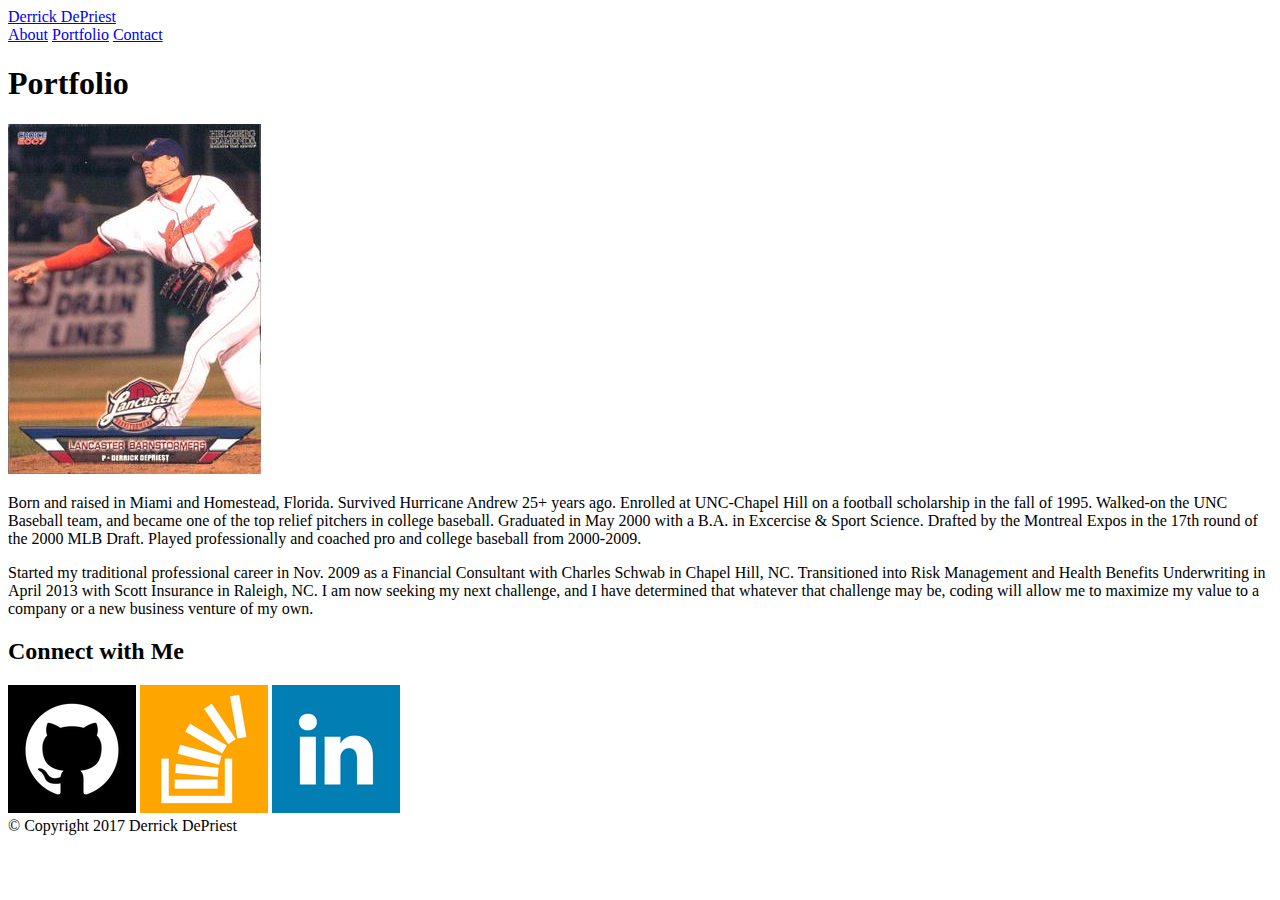
==== portfolio.html @ 7feb8037 "Updates on 8.25.17" ====
<!DOCTYPE html>
<html>
<head>
	<title>Portfolio</title>
</head>
<body>
	<header id="masthead">
		<div class="container">
		<a href="index.html" id="logo">
		Derrick DePriest</a>
		<nav>
			<a href="index.html">About</a>
			<a href="portfolio.html">Portfolio</a>
			<a href="contact.html">Contact</a>
		</nav>
		</div>
	</header>
	<div id="main-container" class="container">
		<section class="main-container">
			<h1>Portfolio</h1>

			<img src="assets/images/Barnstormers Pic.jpg"
			class="auth-image" alt="Pitching">

			<p>Born and raised in Miami and Homestead, Florida.  Survived Hurricane Andrew 25+ years ago.  Enrolled at UNC-Chapel Hill on a football scholarship in the fall of 1995.  Walked-on the UNC Baseball team, and became one of the top relief pitchers in college baseball.  Graduated in May 2000 with a B.A. in Excercise & Sport Science. Drafted by the Montreal Expos in the 17th round of the 2000 MLB Draft.  Played professionally and coached pro and college baseball from 2000-2009.
			</p>
			
			<p>Started my traditional professional career in Nov. 2009 as a Financial Consultant with Charles Schwab in Chapel Hill, NC.  Transitioned into Risk Management and Health Benefits Underwriting in April 2013 with Scott Insurance in Raleigh, NC.  I am now seeking my next challenge, and I have determined that whatever that challenge may be, coding will allow me to maximize my value to a company or a new business venture of my own.</p>
		</section>

		<section class="sidebar">
			<div id="connect">
				<h2>Connect with Me</h2>

				<img src="assets/images/GitHub.png" class="social" alt="GitHub">
				<img src="assets/images/Stack Overflow.png" class="social" alt="Stack Overflow">
				<img src="assets/images/LinkedIn.png" class="social" alt="LinkedIn">
				
			</div>
			
		</section>
	</div>
	<footer>
		<div class="container">
			&copy; Copyright 2017 Derrick DePriest
		</div>
	</footer>
</body>
</html>
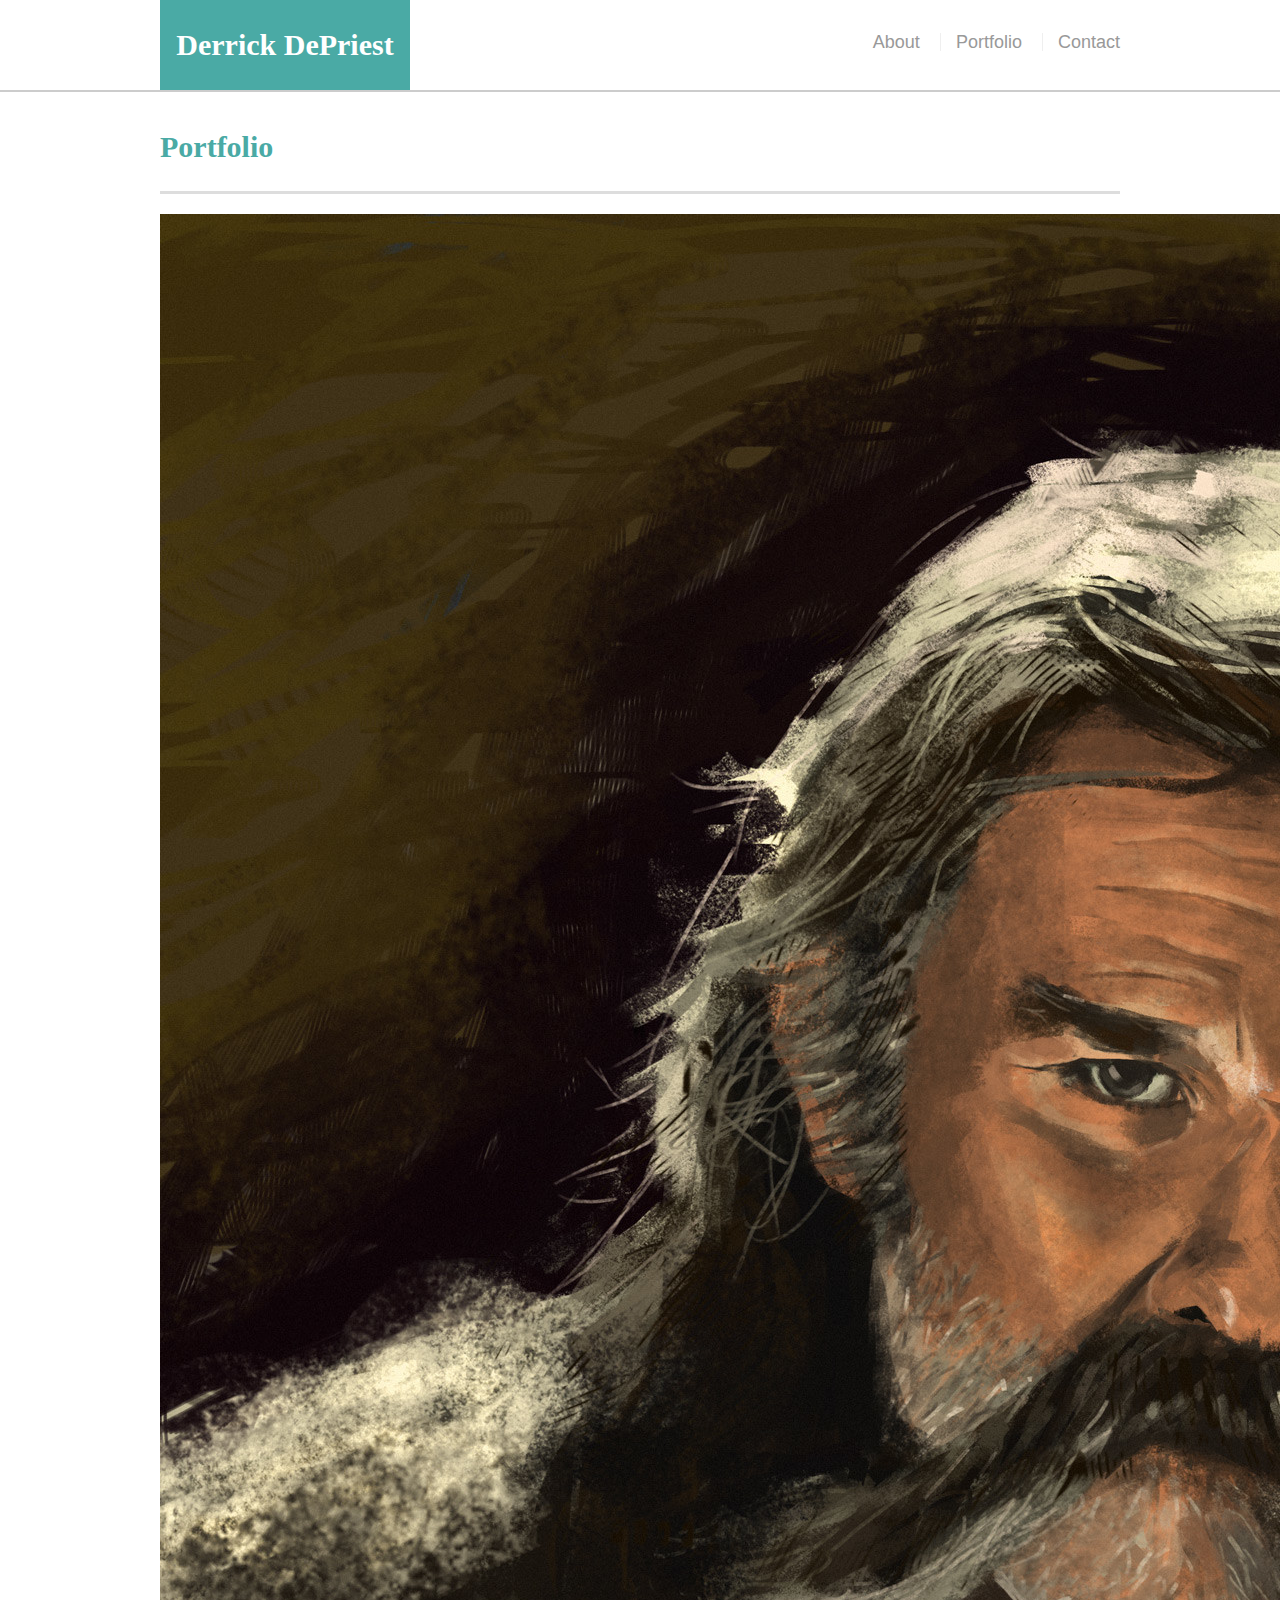
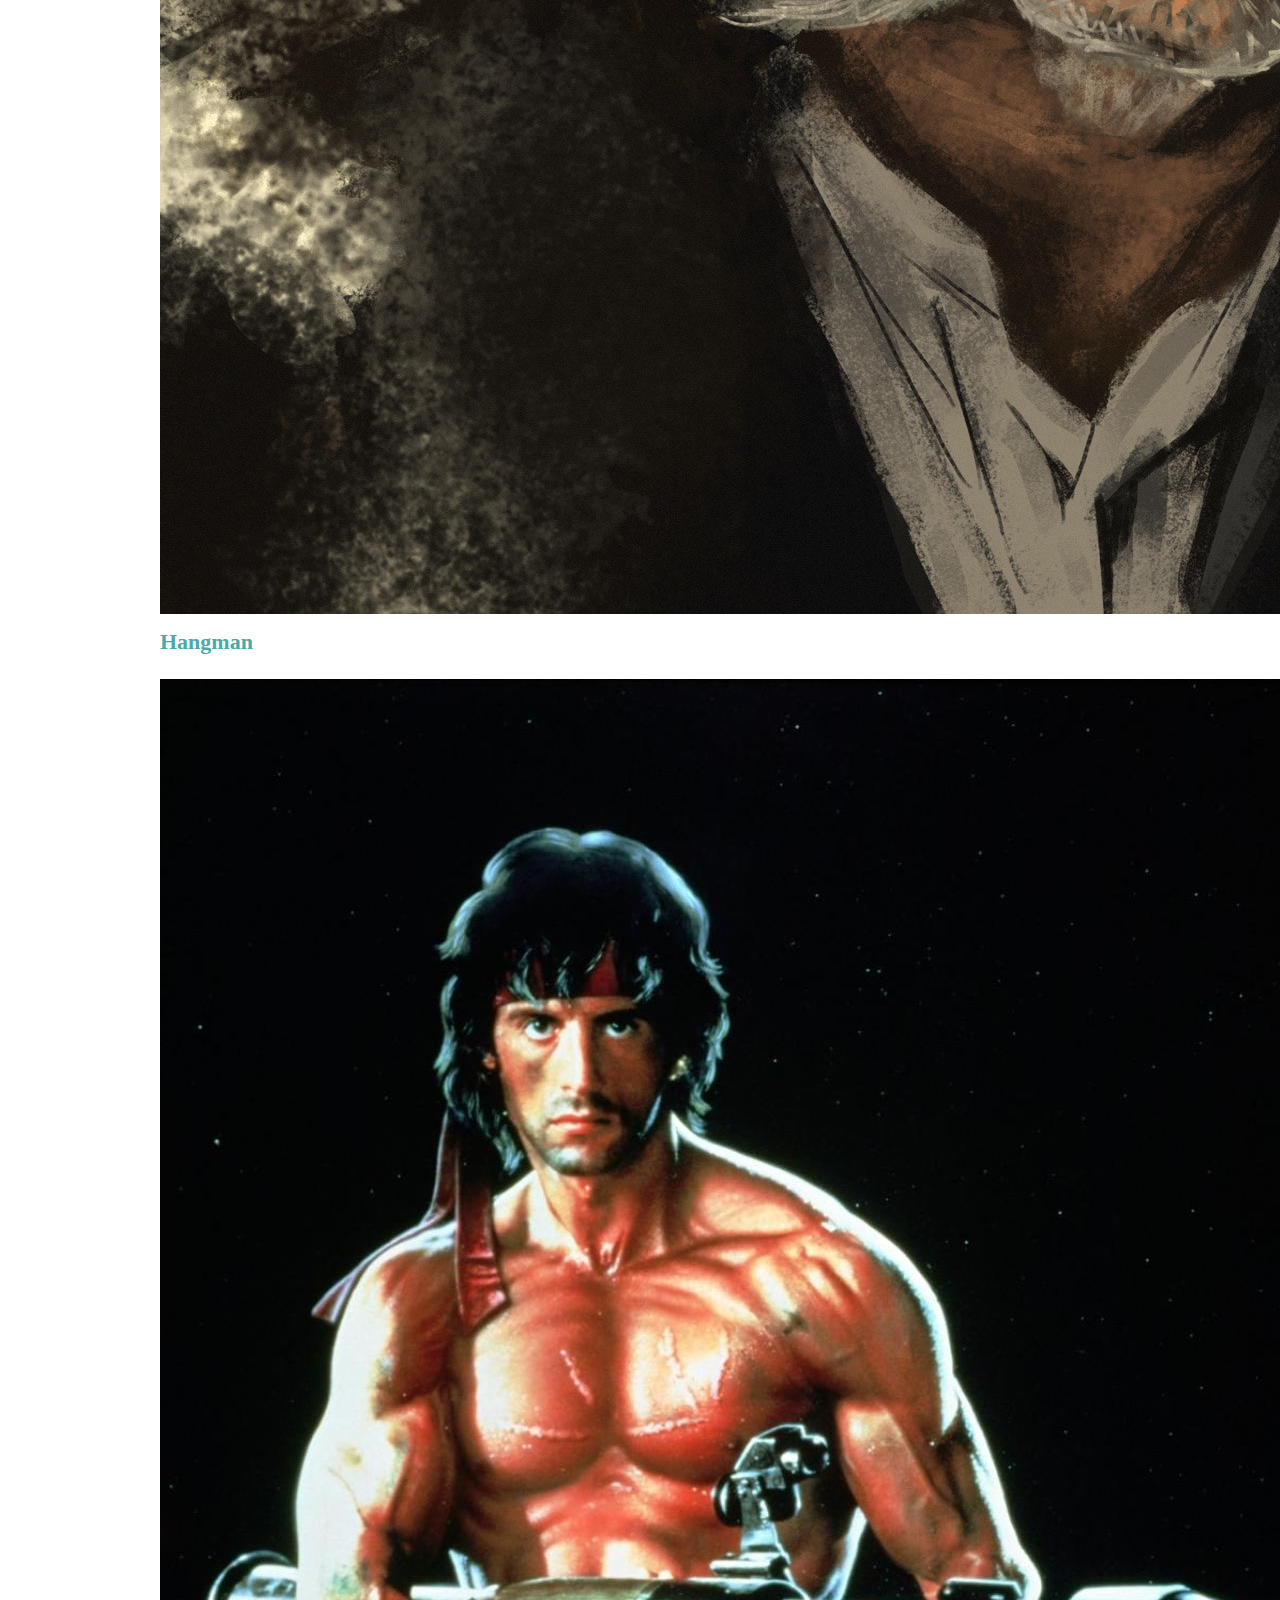
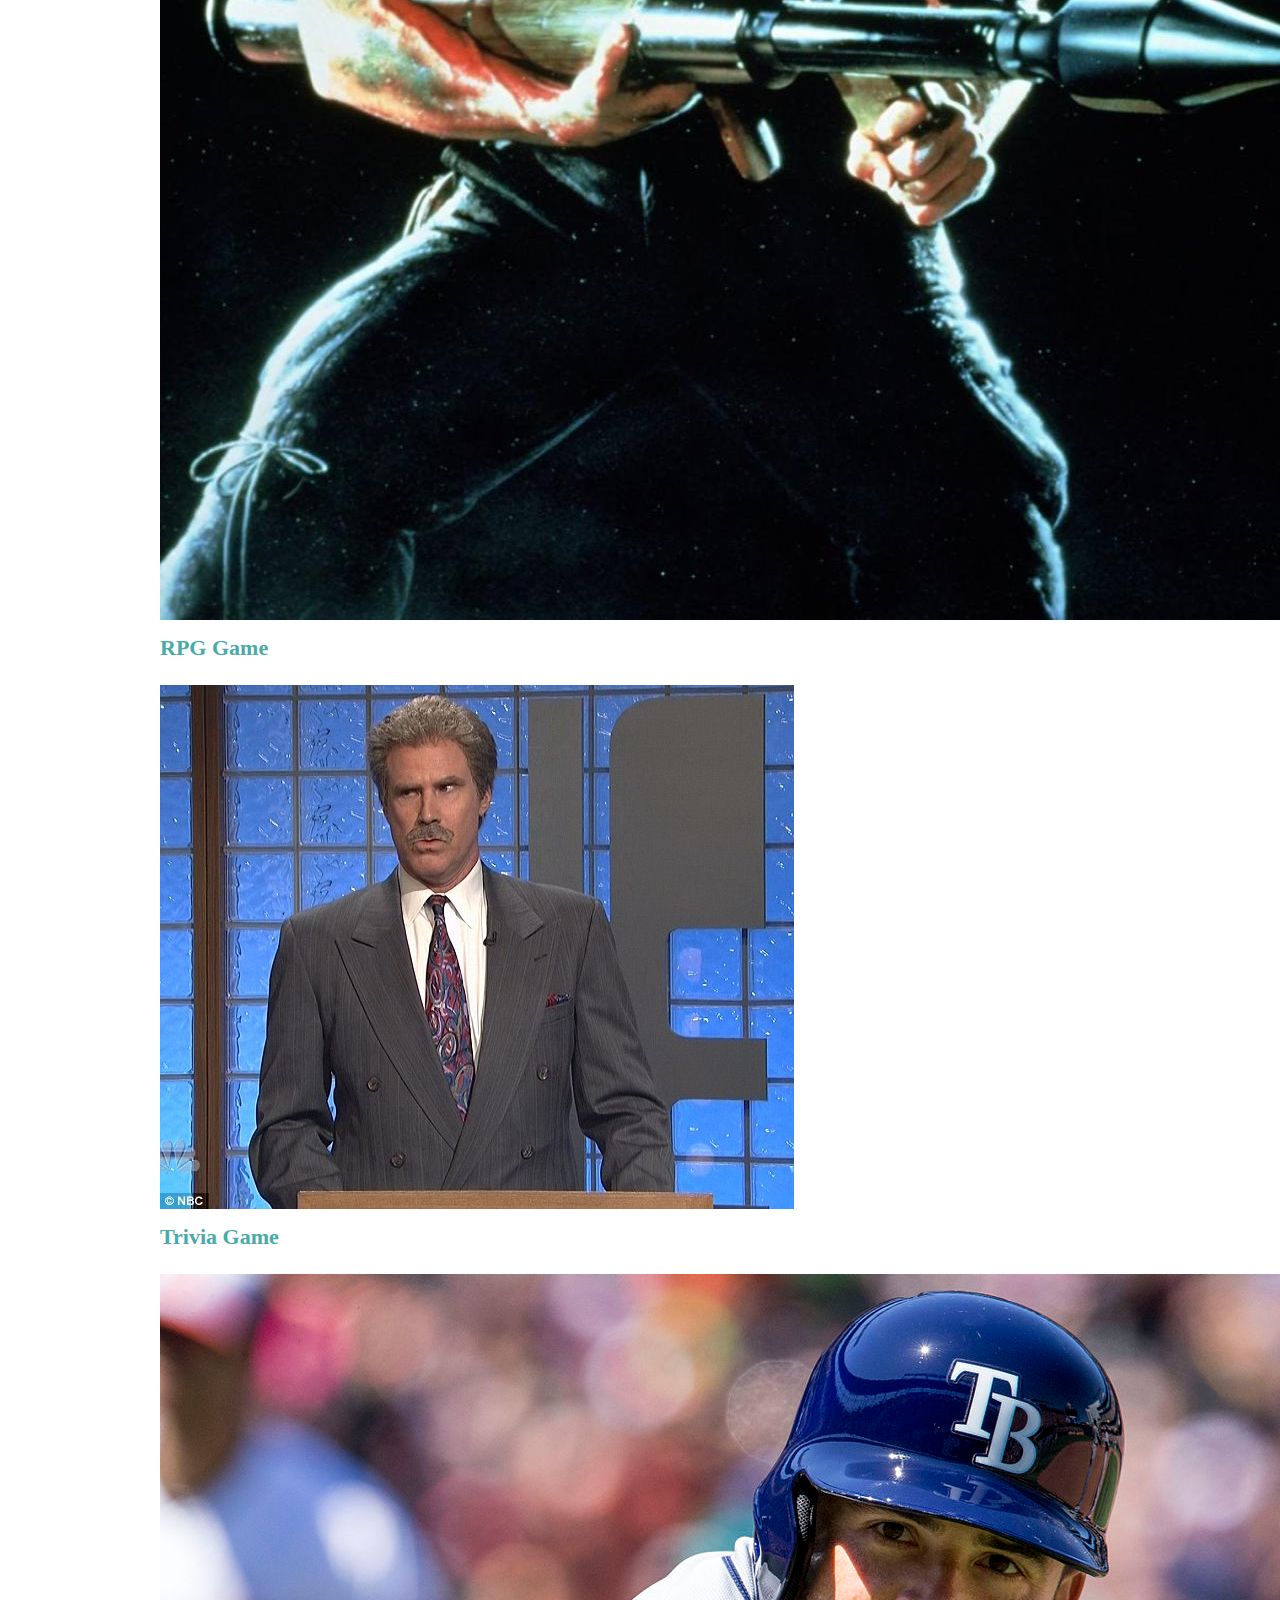
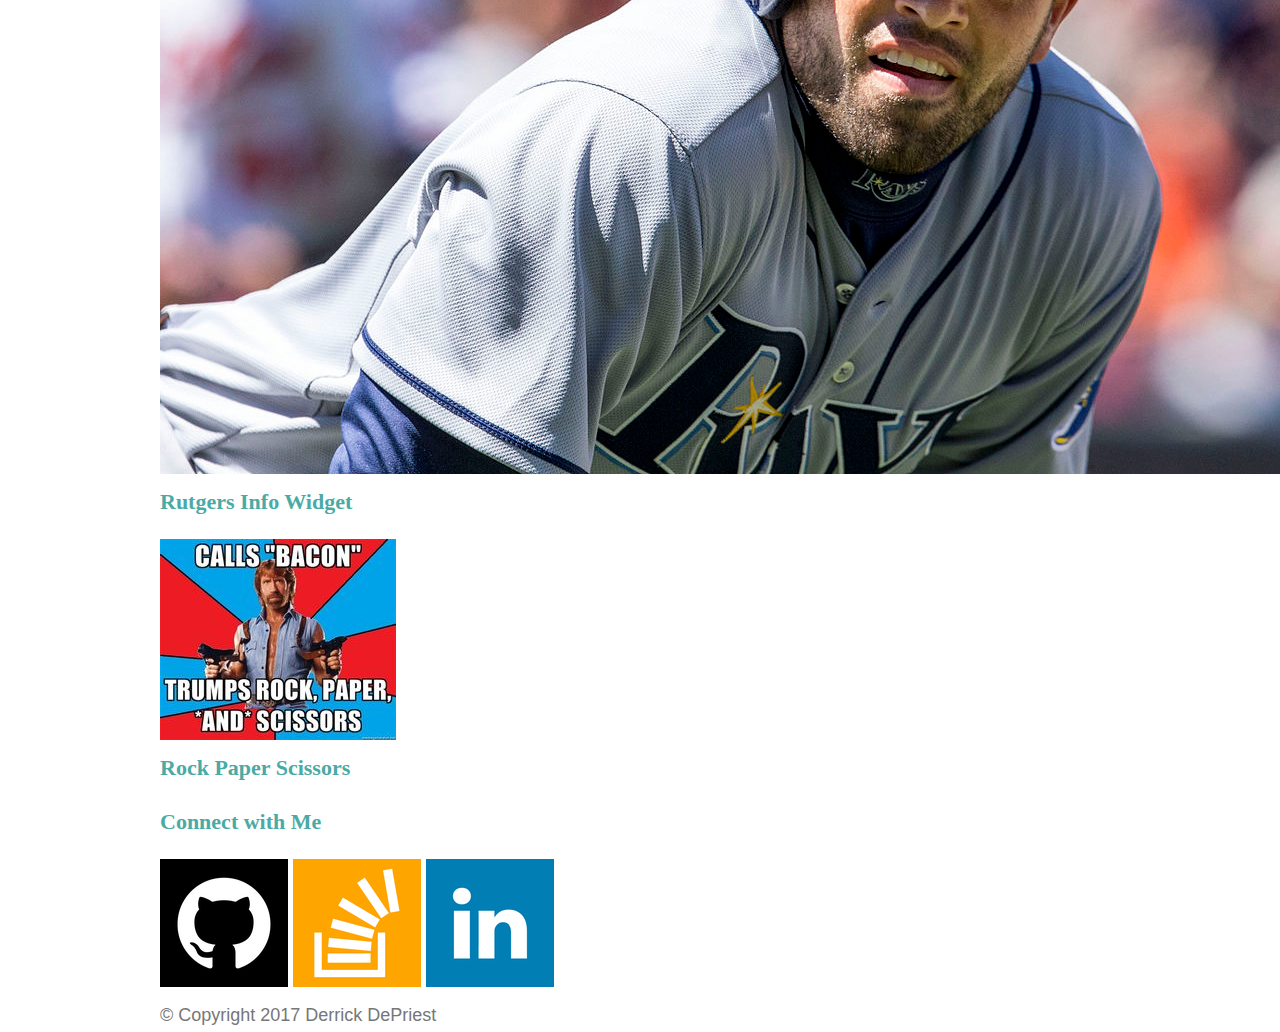
==== commit c5008e33: "2nd Updates on 8.25.17" ====
--- a/portfolio.html
+++ b/portfolio.html
@@ -2,6 +2,8 @@
 <html>
 <head>
 	<title>Portfolio</title>
+	<link rel="stylesheet" type="text/css" href="assets/css/reset.css">
+	<link rel="stylesheet" type="text/css" href="assets/css/style.css">
 </head>
 <body>
 	<header id="masthead">
@@ -16,16 +18,45 @@
 		</div>
 	</header>
 	<div id="main-container" class="container">
-		<section class="main-container">
+		<section class="main-section">
 			<h1>Portfolio</h1>
 
-			<img src="assets/images/Barnstormers Pic.jpg"
-			class="auth-image" alt="Pitching">
+		<div class="work">		
+			<img src="assets/images/John Ruth.jpg"
+			class="auth-image" alt="The Hangman">
 
-			<p>Born and raised in Miami and Homestead, Florida.  Survived Hurricane Andrew 25+ years ago.  Enrolled at UNC-Chapel Hill on a football scholarship in the fall of 1995.  Walked-on the UNC Baseball team, and became one of the top relief pitchers in college baseball.  Graduated in May 2000 with a B.A. in Excercise & Sport Science. Drafted by the Montreal Expos in the 17th round of the 2000 MLB Draft.  Played professionally and coached pro and college baseball from 2000-2009.
-			</p>
-			
-			<p>Started my traditional professional career in Nov. 2009 as a Financial Consultant with Charles Schwab in Chapel Hill, NC.  Transitioned into Risk Management and Health Benefits Underwriting in April 2013 with Scott Insurance in Raleigh, NC.  I am now seeking my next challenge, and I have determined that whatever that challenge may be, coding will allow me to maximize my value to a company or a new business venture of my own.</p>
+				<h3>Hangman</h3>
+		</div>
+
+		<div class="work">		
+			<img src="assets/images/John Rambo.jpg"
+			class="auth-image" alt="Rambo">
+
+				<h3>RPG Game</h3>
+		</div>
+
+		<div class="work">		
+			<img src="assets/images/Alex Trebek.jpg"
+			class="auth-image" alt="Trebek">
+
+				<h3>Trivia Game</h3>
+		</div>
+
+		<div class="work">		
+			<img src="assets/images/DeJesus.jpg"
+			class="auth-image" alt="DeJesus">
+
+				<h3>Rutgers Info Widget</h3>
+		</div>
+
+		<div class="work">		
+			<img src="assets/images/Chuck Norris.jpg"
+			class="auth-image" alt="Chuck Norris">
+
+				<h3>Rock Paper Scissors</h3>
+		</div>
+
+
 		</section>
 
 		<section class="sidebar">
--- a/assets/css/style.css
+++ b/assets/css/style.css
@@ -0,0 +1,102 @@
+* {
+	box-sizing: border-box;
+}
+
+body {
+	font-size: 18px;
+	line-height: 34px;
+	font-family: 'Arial', 'Helvetica Neue', Helvetica, sans-serif;
+	color: #777;
+}
+
+.container {
+	width: 100%;
+	max-width: 960px;
+	margin: 0 auto;
+	clear: both;
+}
+
+h1, h2, h3, p {
+	margin-bottom: 20px;
+}
+
+p:last-child {
+	margin-bottom: 0;
+}
+
+h1, h2, h3 {
+	font-family: 'Georgia', Times, Times New Roman, 
+		serif;
+	font-weight: 700;
+	color: #4aaaa5;
+}
+
+h1 {
+	font-size: 30px;
+	line-height: 49px;
+	border-bottom: 3px solid #ddd;
+	padding-bottom: 20px;
+}
+
+h2, h3 {
+	font-size: 22px;
+}
+
+/*header*/
+
+#masthead {
+	background: #fff;
+	margin: 0 0 30px;
+	z-index: 99;
+	color: #fff;
+	overflow: auto;
+	border-bottom: 2px solid #ccc;
+	/*position: fixed;*/
+	width: 100%;
+}
+
+#logo {
+	width: 250px;
+	height: 90px;
+	background: #4aaaa5;
+	float: left;
+	font-family: 'Georgia', Times, Times New Roman, serif;
+	text-align: center;
+	line-height: 90px;
+	color: #fff;
+	font-weight: 700;
+	font-size: 30px;
+	text-decoration: none;
+}
+
+nav {
+	float: right;
+	margin-top: 25px
+}
+
+nav a {
+	color: #999;
+	text-decoration: none;
+	margin-left: 15px;
+	display: inline-block;
+	border-left: 1px solid #efefef;
+	padding-left: 15px;
+	line-height: 18px;
+}
+
+nav a:first-child {
+	border-left: 0 none;
+}
+
+
+
+
+
+
+
+
+
+
+
+
+
